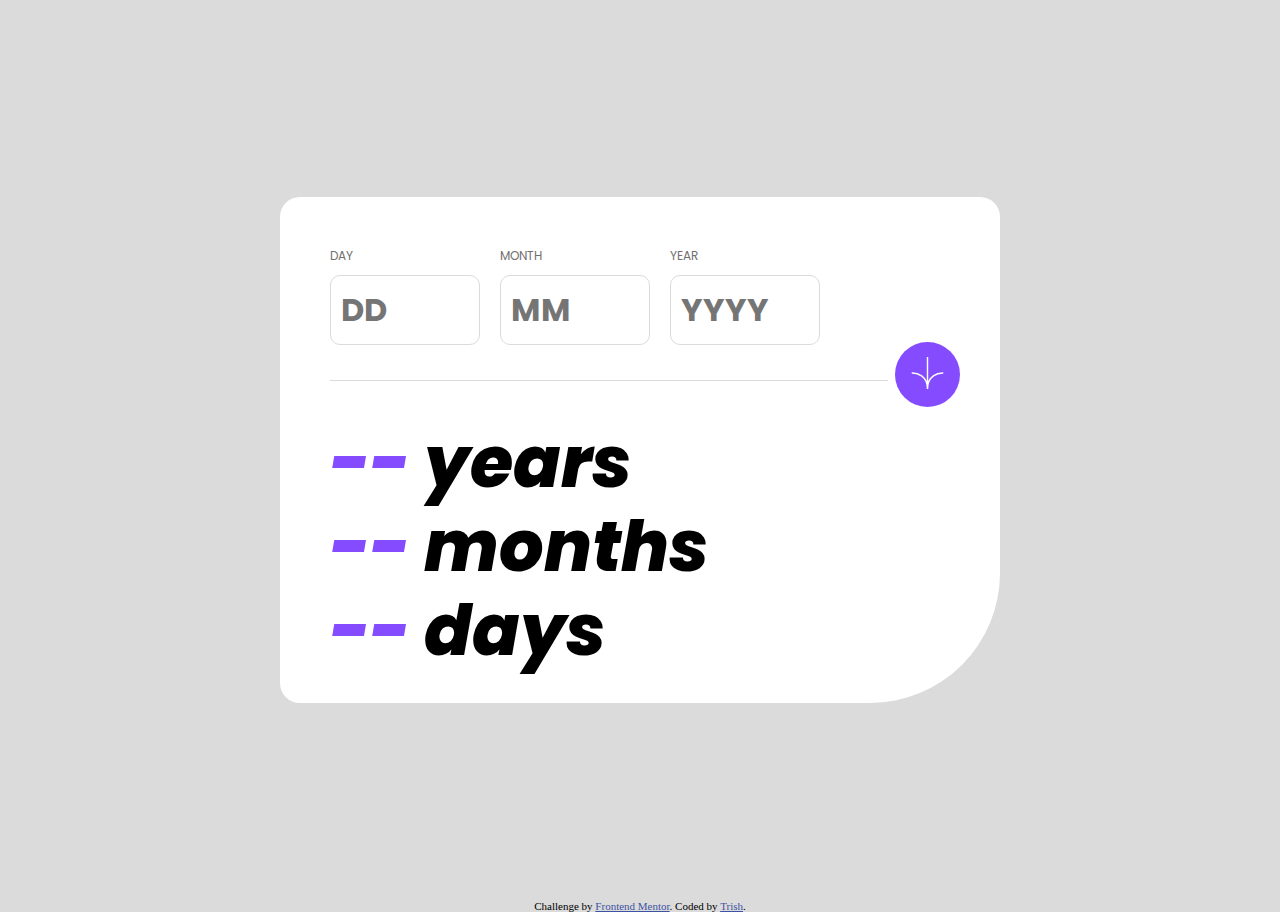
==== age-calculator-app-main/index.html @ 7336249c "added working folder, build out html and styled with CSS" ====
<!DOCTYPE html>
<html lang="en">
  <head>
    <meta charset="UTF-8" />
    <meta name="viewport" content="width=device-width, initial-scale=1.0" />

    <link
      rel="icon"
      type="image/png"
      sizes="32x32"
      href="./assets/images/favicon-32x32.png"
    />
    <link rel="stylesheet" href="./style.css" />
    <title>Frontend Mentor | Age calculator app</title>
  </head>
  <body>
    <main class="container">
      <div class="calc-tile wrapper">
        <div class="calc-input">
          <!-- day -->
          <div>
            <p>Day</p>
            <input type="text" placeholder="DD" id="dayInput" />
            <span id="dayError" class="error"></span>
          </div>
          <!-- month -->
          <div>
            <p>Month</p>
            <input type="text" placeholder="MM" id="monthInput" />
            <span id="monthError" class="error"></span>
          </div>
          <!-- Year -->
          <div>
            <p>Year</p>
            <input type="text" placeholder="YYYY" id="yearInput" />
            <span id="yearError" class="error"></span>
          </div>
        </div>
        <hr />
        <!-- button -->
        <button id="calculateAge">
          <img src="./assets/images/icon-arrow.svg" alt="directional arrow" />
        </button>
        <!-- calculated -->
        <div class="calc-complete">
          <h1><span id="yearsOld">--</span> years</h1>
          <h1><span id="monthsOld">--</span> months</h1>
          <h1><span id="daysOld">--</span> days</h1>
        </div>
      </div>
    </main>

    <footer>
      <div class="attribution">
        Challenge by
        <a href="https://www.frontendmentor.io?ref=challenge" target="_blank"
          >Frontend Mentor</a
        >. Coded by
        <a href="https://www.trishcodes.dev" target="_blank">Trish</a>.
      </div>
    </footer>
    <script src="./script.js"></script>
  </body>
</html>
---- age-calculator-app-main/style.css ----
@import url("https://fonts.googleapis.com/css2?family=Poppins:ital,wght@0,700;1,400;1,800&display=swap");

:root {
  /* primary colors */
  --purple: hsl(259, 100%, 65%);
  --light-red: hsl(0, 100%, 67%);
  --link-blue: hsl(228, 45%, 44%);

  /* neutral colors */
  --white: hsl(0, 0%, 100%);
  --off-white: hsl(0, 0%, 94%);
  --light-grey: hsl(0, 0%, 86%);
  --smokey-grey: hsl(0, 1%, 44%);
  --off-black: hsl(0, 0%, 8%);

  /* font size */
  --font11: 0.688rem;
  --font12: 0.75rem;
  --font16: 1rem;
  --font32: 2rem;
  --font70: 4.375rem;

  /* font family */
  --main-font: "Poppins", "sans-serif";

  /* font weight */
  --weight400: 400;
  --weight700: 700;
  --weight800: 800;

  /* spacing */
  --space10: 10px;
  --space15: 15px;
  --space20: 20px;
  --space35: 35px;
  --space40: 40px;
  --space50: 50px;
}

html {
  box-sizing: border-box;
}

*,
*:before,
*:after {
  box-sizing: inherit;
  margin: 0;
  padding: 0;
}

body {
  background-color: var(--light-grey);
}

.container {
  display: flex;
  justify-content: center;
  align-items: center;
  height: 100vh;
  font-family: var(--main-font);
}

/* calc tile */
.calc-tile {
  display: flex;
  flex-direction: column;
  border-radius: 20px 20px 70px 20px;
  position: relative;
  background-color: var(--white);
  padding: var(--space20);
}

/*  */
.calc-input {
  display: flex;
  text-transform: uppercase;
  margin-bottom: var(--space40);
  margin-top: var(--space40);
}

.calc-input p {
  color: var(--smokey-grey);
  font-size: var(--font12);
}

p.error {
  font-style: italic;
  margin: 5px 0;
  color: var(--light-red);
}

input {
  width: 80px;
  outline: none;
  font-size: var(--font16);
  font-family: var(--main-font);
  color: var(--off-black);
  font-weight: var(--weight700);
  padding: var(--space10);
  margin-right: var(--space10);
  border: 0.5px solid var(--light-grey);
  caret-color: var(--purple);
}

input:focus {
  outline: none;
  border: 0.5px solid var(--purple);
}

hr {
  border: none;
  height: 1px;
  background: var(--light-grey);
}

button {
  position: absolute;
  width: 45px;
  height: 45px;
  border-radius: 50%;
  border: none;
  outline: none;
  cursor: pointer;
  margin-top: 120px;
  right: 130px;
  background: var(--purple);
}

button img {
  width: 50%;
}

button:hover {
  background: var(--off-black);
}

span {
  color: var(--purple);
}

.calc-complete {
  display: flex;
  flex-direction: column;
  font-style: italic;
  line-height: 1.2;
  font-weight: var(--weight800);
  margin-top: var(--space40);
}

/* footer */
.attribution {
  text-align: center;
  font-size: var(--font11);
}
.attribution a {
  color: var(--link-blue);
}

@media only screen and (min-width: 710px) {
  .wrapper {
    width: 90%;
    max-width: 720px;
  }

  hr {
    width: 90%;
  }

  .calc-tile {
    padding: 10px 50px 30px 50px;
    border-bottom-right-radius: 130px;
  }
  .calc-input {
    margin-bottom: var(--space35);
  }

  input {
    width: 150px;
    border-radius: 10px;
    padding: var(--space10);
    margin-top: var(--space10);
    margin-right: var(--space20);
    font-size: var(--font32);
    caret-color: var(--purple);
  }
  button {
    width: 65px;
    height: 65px;
    margin-top: 135px;
    right: var(--space40);
  }

  h1 {
    font-size: var(--font70);
    font-weight: var(--weight800);
  }
}
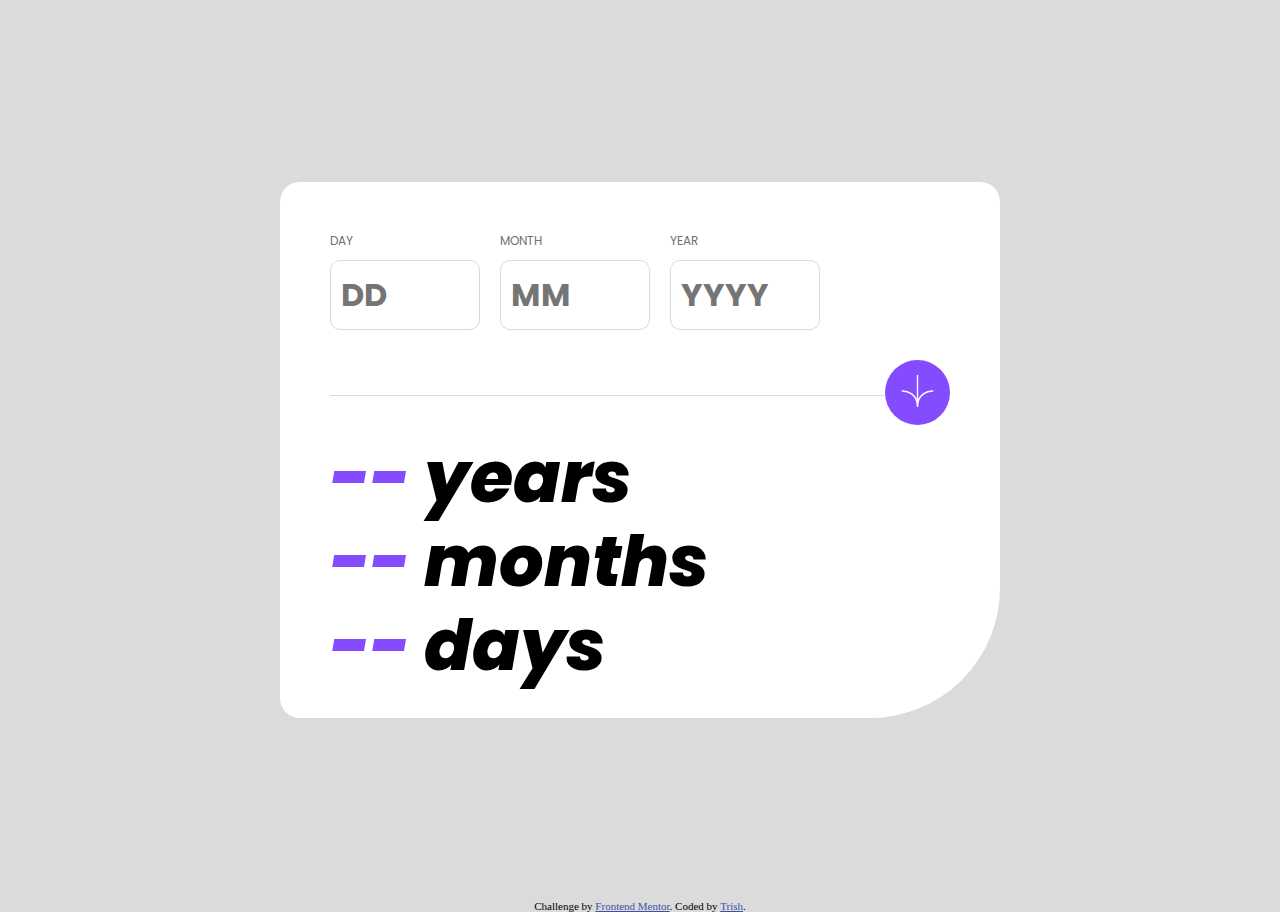
==== commit cd7c3a4f: "got js working, but am not happy with it, also the design is off again" ====
--- a/age-calculator-app-main/index.html
+++ b/age-calculator-app-main/index.html
@@ -18,19 +18,19 @@
       <div class="calc-tile wrapper">
         <div class="calc-input">
           <!-- day -->
-          <div>
+          <div class="input-container">
             <p>Day</p>
             <input type="text" placeholder="DD" id="dayInput" />
             <span id="dayError" class="error"></span>
           </div>
           <!-- month -->
-          <div>
+          <div class="input-container">
             <p>Month</p>
             <input type="text" placeholder="MM" id="monthInput" />
             <span id="monthError" class="error"></span>
           </div>
           <!-- Year -->
-          <div>
+          <div class="input-container">
             <p>Year</p>
             <input type="text" placeholder="YYYY" id="yearInput" />
             <span id="yearError" class="error"></span>
--- a/age-calculator-app-main/style.css
+++ b/age-calculator-app-main/style.css
@@ -75,7 +75,6 @@
 .calc-input {
   display: flex;
   text-transform: uppercase;
-  margin-bottom: var(--space40);
   margin-top: var(--space40);
 }
 
@@ -84,15 +83,24 @@
   font-size: var(--font12);
 }
 
-p.error {
+.input-container {
+  display: flex;
+  flex-direction: column;
+  margin-bottom: 20px;
+}
+
+.error {
   font-style: italic;
+  font-size: 12px;
   margin: 5px 0;
+  text-transform: capitalize;
   color: var(--light-red);
 }
 
 input {
   width: 80px;
   outline: none;
+  border-radius: 5px;
   font-size: var(--font16);
   font-family: var(--main-font);
   color: var(--off-black);
@@ -122,8 +130,8 @@
   border: none;
   outline: none;
   cursor: pointer;
-  margin-top: 120px;
-  right: 130px;
+  margin-top: 110px;
+  right: 132px;
   background: var(--purple);
 }
 
@@ -157,7 +165,7 @@
   color: var(--link-blue);
 }
 
-@media only screen and (min-width: 710px) {
+@media only screen and (min-width: 740px) {
   .wrapper {
     width: 90%;
     max-width: 720px;
@@ -187,8 +195,8 @@
   button {
     width: 65px;
     height: 65px;
-    margin-top: 135px;
-    right: var(--space40);
+    margin-top: 168px;
+    right: 50px;
   }
 
   h1 {
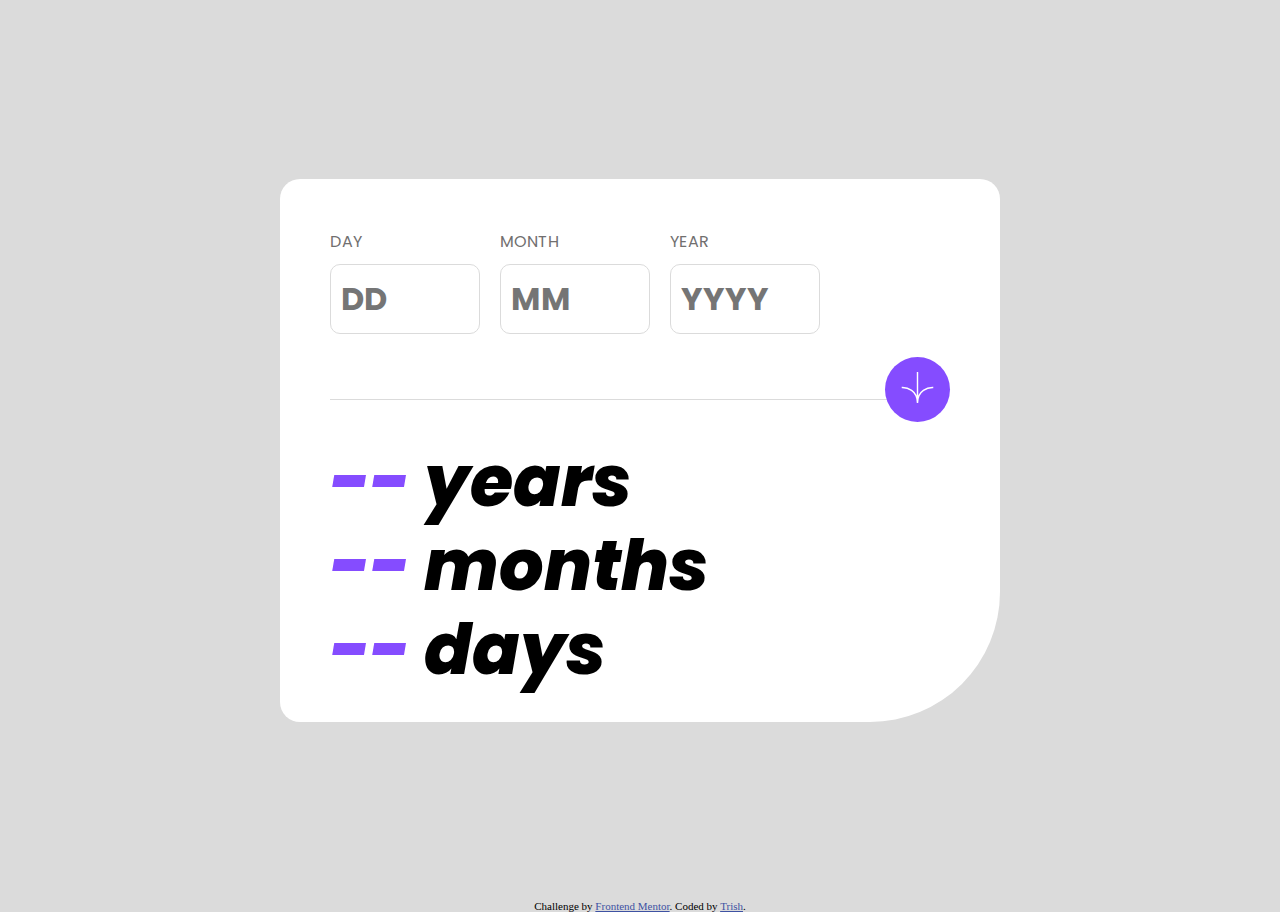
==== commit 8ab3fece: "got basic JS working, but it is not exact. Wondering if I should continue to spend time on this or c" ====
--- a/age-calculator-app-main/index.html
+++ b/age-calculator-app-main/index.html
@@ -19,19 +19,19 @@
         <div class="calc-input">
           <!-- day -->
           <div class="input-container">
-            <p>Day</p>
+            <p class="input-title">Day</p>
             <input type="text" placeholder="DD" id="dayInput" />
             <span id="dayError" class="error"></span>
           </div>
           <!-- month -->
           <div class="input-container">
-            <p>Month</p>
+            <p class="input-title">Month</p>
             <input type="text" placeholder="MM" id="monthInput" />
             <span id="monthError" class="error"></span>
           </div>
           <!-- Year -->
           <div class="input-container">
-            <p>Year</p>
+            <p class="input-title">Year</p>
             <input type="text" placeholder="YYYY" id="yearInput" />
             <span id="yearError" class="error"></span>
           </div>
--- a/age-calculator-app-main/style.css
+++ b/age-calculator-app-main/style.css
@@ -78,7 +78,7 @@
   margin-top: var(--space40);
 }
 
-.calc-input p {
+.input-title {
   color: var(--smokey-grey);
   font-size: var(--font12);
 }
@@ -86,15 +86,31 @@
 .input-container {
   display: flex;
   flex-direction: column;
-  margin-bottom: 20px;
+  margin-bottom: var(--space20);
 }
 
 .error {
   font-style: italic;
-  font-size: 12px;
+  font-size: 8px;
   margin: 5px 0;
-  text-transform: capitalize;
+  text-transform: initial;
   color: var(--light-red);
+}
+
+.error-title {
+  color: var(--light-red);
+}
+
+.error-input {
+  border: 0.5px solid var(--light-red);
+  caret-color: var(--light-red);
+  outline: none;
+}
+
+.error-input:focus {
+  border: 0.5px solid var(--light-red);
+  caret-color: var(--light-red);
+  outline: none;
 }
 
 input {
@@ -183,15 +199,22 @@
     margin-bottom: var(--space35);
   }
 
+  .error {
+    font-size: var(--font16);
+  }
   input {
     width: 150px;
-    border-radius: 10px;
+    border-radius: var(--space10);
     padding: var(--space10);
     margin-top: var(--space10);
     margin-right: var(--space20);
     font-size: var(--font32);
     caret-color: var(--purple);
   }
+
+  .input-title {
+    font-size: var(--font16);
+  }
   button {
     width: 65px;
     height: 65px;
